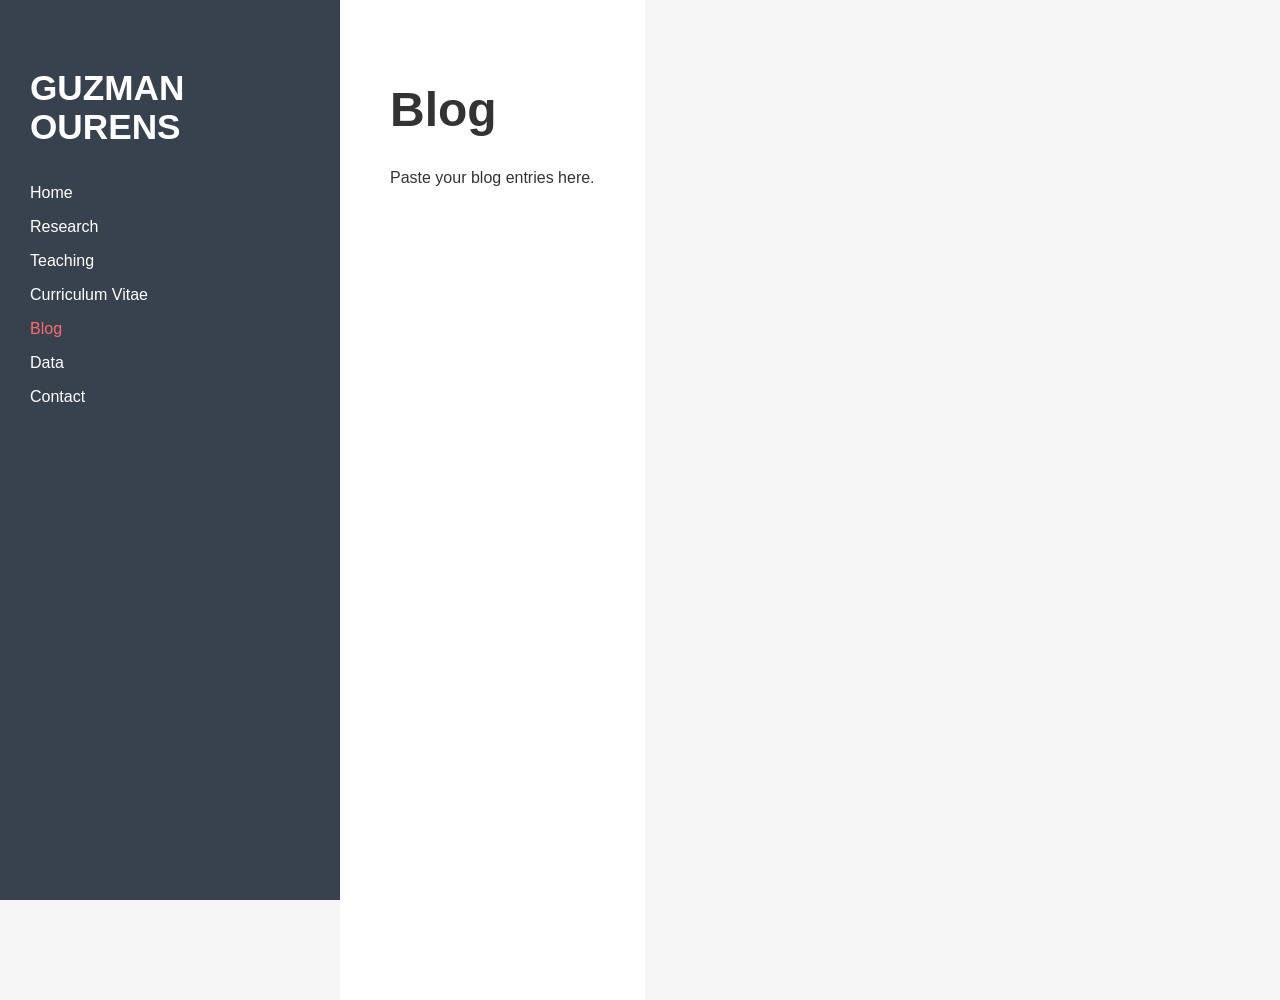
==== blog.html @ f78b972e "Add files via upload" ====
<!DOCTYPE html><html><head><meta charset="utf-8"><meta name="viewport" content="width=device-width,initial-scale=1">
<title>Blog</title><link rel="stylesheet" href="css/style.css"></head>
<body><div class="container"><aside class="sidebar"><h1>GUZMAN<br>OURENS</h1><nav>
<a href="index.html">Home</a>
<a href="research.html">Research</a>
<a href="teaching.html">Teaching</a>
<a href="cv.html">Curriculum Vitae</a>
<a href="blog.html" class="active">Blog</a>
<a href="data.html">Data</a>
<a href="contact.html">Contact</a>
</nav></aside>
<main class="content"><h1>Blog</h1><p>Paste your blog entries here.</p></main></div></body></html>
---- css/style.css ----
body{margin:0;font-family:Arial,sans-serif;background:#f5f5f5;color:#333}
.container{display:flex;min-height:100vh}
.sidebar{width:280px;background:#38424f;color:#fff;padding:40px 30px;position:fixed;top:0;bottom:0}
.sidebar h1{font-size:2.2rem;line-height:1.1}
.sidebar nav a{display:block;color:#fff;text-decoration:none;padding:8px 0}
.sidebar nav a.active,.sidebar nav a:hover{color:#ff6b6b}
.content{margin-left:340px;padding:50px;max-width:900px;background:#fff;min-height:100vh}
img.profile{max-width:240px;float:left;margin:0 30px 20px 0;border:1px solid #ddd}
h1{font-size:3rem}
@media(max-width:800px){.sidebar{position:relative;width:auto}.content{margin-left:0;padding:25px}.container{display:block}img.profile{float:none;display:block;margin:0 auto 20px}}
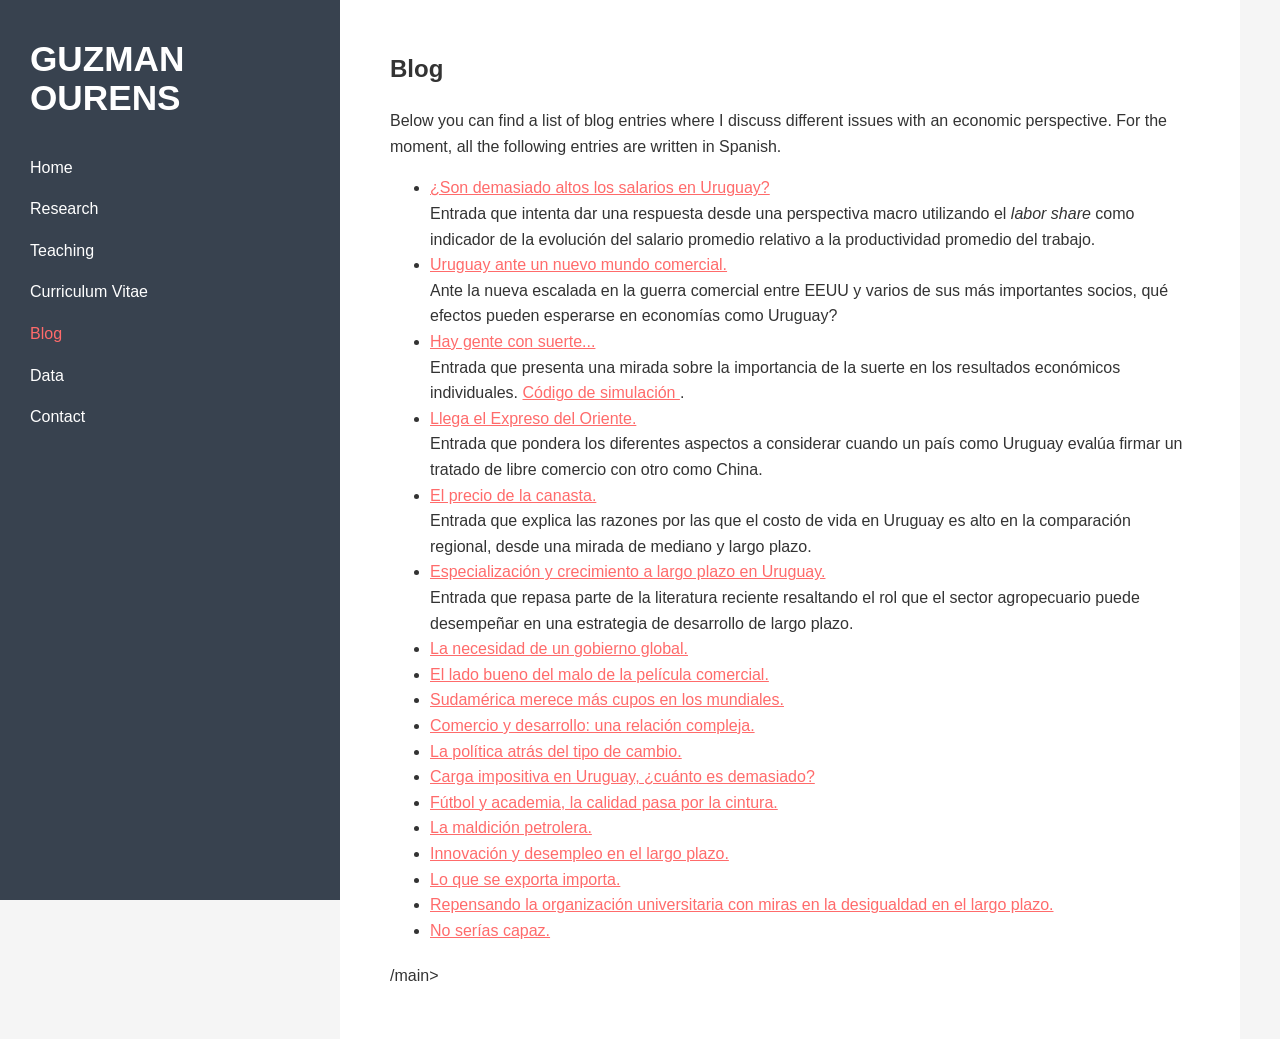
==== commit 6bdad862: "Update blog.html" ====
--- a/blog.html
+++ b/blog.html
@@ -9,4 +9,130 @@
 <a href="data.html">Data</a>
 <a href="contact.html">Contact</a>
 </nav></aside>
-<main class="content"><h1>Blog</h1><p>Paste your blog entries here.</p></main></div></body></html>+<main class="content"><h2>Blog</h2>
+
+<p>
+Below you can find a list of blog entries where I discuss different issues with an economic perspective.
+For the moment, all the following entries are written in Spanish.
+</p>
+
+<ul class="blog-list">
+
+<li>
+<a href="https://www.razonesypersonas.com/2026/07/normal-0-false-false-false-false-en-gb.html?m=1" target="_blank">
+¿Son demasiado altos los salarios en Uruguay?
+</a><br>
+Entrada que intenta dar una respuesta desde una perspectiva macro utilizando el <em>labor share</em> como indicador de la evolución del salario promedio relativo a la productividad promedio del trabajo.
+</li>
+
+<li>
+<a href="https://ladiaria.com.uy/economia/articulo/2025/4/uruguay-ante-un-nuevo-mundo-comercial/" target="_blank">
+Uruguay ante un nuevo mundo comercial.
+</a><br>
+Ante la nueva escalada en la guerra comercial entre EEUU y varios de sus más importantes socios, qué efectos pueden esperarse en economías como Uruguay?
+</li>
+
+<li>
+<a href="http://www.razonesypersonas.com/2023/04/hay-gente-con-suerte.html" target="_blank">
+Hay gente con suerte...
+</a><br>
+Entrada que presenta una mirada sobre la importancia de la suerte en los resultados económicos individuales.
+<a href="https://guzmanourens.com/wp-content/uploads/2023/04/sim.txt" target="_blank">
+Código de simulación
+</a>.
+</li>
+
+<li>
+<a href="http://www.razonesypersonas.com/2022/07/llega-el-expreso-del-oriente-que.html" target="_blank">
+Llega el Expreso del Oriente.
+</a><br>
+Entrada que pondera los diferentes aspectos a considerar cuando un país como Uruguay evalúa firmar un tratado de libre comercio con otro como China.
+</li>
+
+<li>
+<a href="http://www.razonesypersonas.com/2021/07/el-precio-de-la-canasta.html" target="_blank">
+El precio de la canasta.
+</a><br>
+Entrada que explica las razones por las que el costo de vida en Uruguay es alto en la comparación regional, desde una mirada de mediano y largo plazo.
+</li>
+
+<li>
+<a href="http://www.razonesypersonas.com/2020/07/especializacion-y-crecimiento-largo.html" target="_blank">
+Especialización y crecimiento a largo plazo en Uruguay.
+</a><br>
+Entrada que repasa parte de la literatura reciente resaltando el rol que el sector agropecuario puede desempeñar en una estrategia de desarrollo de largo plazo.
+</li>
+
+<li>
+<a href="http://www.razonesypersonas.com/2020/04/la-necesidad-de-un-gobierno-global.html" target="_blank">
+La necesidad de un gobierno global.
+</a>
+</li>
+
+<li>
+<a href="http://www.razonesypersonas.com/2019/09/el-lado-bueno-del-malo-de-la-pelicula.html" target="_blank">
+El lado bueno del malo de la película comercial.
+</a>
+</li>
+
+<li>
+<a href="http://www.razonesypersonas.com/2018/06/sudamerica-merece-mas-cupos-en-los.html" target="_blank">
+Sudamérica merece más cupos en los mundiales.
+</a>
+</li>
+
+<li>
+<a href="http://www.razonesypersonas.com/2018/04/comercio-y-desarrollo-una-relacion.html" target="_blank">
+Comercio y desarrollo: una relación compleja.
+</a>
+</li>
+
+<li>
+<a href="http://www.razonesypersonas.com/2017/10/la-politica-atras-del-tipo-de-cambio.html" target="_blank">
+La política atrás del tipo de cambio.
+</a>
+</li>
+
+<li>
+<a href="http://www.razonesypersonas.com/2017/03/carga-impositiva-en-uruguay-cuanto-es.html" target="_blank">
+Carga impositiva en Uruguay, ¿cuánto es demasiado?
+</a>
+</li>
+
+<li>
+<a href="http://www.razonesypersonas.com/2016/11/futbol-y-academia-la-calidad-pasa-por.html" target="_blank">
+Fútbol y academia, la calidad pasa por la cintura.
+</a>
+</li>
+
+<li>
+<a href="http://www.razonesypersonas.com/2016/04/la-maldicion-petrolera.html" target="_blank">
+La maldición petrolera.
+</a>
+</li>
+
+<li>
+<a href="http://www.razonesypersonas.com/2015/08/innovacion-y-desempleo-en-el-largo-plazo.html" target="_blank">
+Innovación y desempleo en el largo plazo.
+</a>
+</li>
+
+<li>
+<a href="https://ladiaria.com.uy/articulo/2015/3/lo-que-se-exporta-importa/" target="_blank">
+Lo que se exporta importa.
+</a>
+</li>
+
+<li>
+<a href="http://www.razonesypersonas.com/2014/08/repensando-la-organizacion.html" target="_blank">
+Repensando la organización universitaria con miras en la desigualdad en el largo plazo.
+</a>
+</li>
+
+<li>
+<a href="https://ladiaria.com.uy/articulo/2010/7/no-serias-capaz/" target="_blank">
+No serías capaz.
+</a>
+</li>
+
+</ul>/main></div></body></html>
--- a/css/style.css
+++ b/css/style.css
@@ -1,10 +1,114 @@
-body{margin:0;font-family:Arial,sans-serif;background:#f5f5f5;color:#333}
-.container{display:flex;min-height:100vh}
-.sidebar{width:280px;background:#38424f;color:#fff;padding:40px 30px;position:fixed;top:0;bottom:0}
-.sidebar h1{font-size:2.2rem;line-height:1.1}
-.sidebar nav a{display:block;color:#fff;text-decoration:none;padding:8px 0}
-.sidebar nav a.active,.sidebar nav a:hover{color:#ff6b6b}
-.content{margin-left:340px;padding:50px;max-width:900px;background:#fff;min-height:100vh}
-img.profile{max-width:240px;float:left;margin:0 30px 20px 0;border:1px solid #ddd}
-h1{font-size:3rem}
-@media(max-width:800px){.sidebar{position:relative;width:auto}.content{margin-left:0;padding:25px}.container{display:block}img.profile{float:none;display:block;margin:0 auto 20px}}
+body{
+    margin:0;
+font-family:"Source Sans 3", Arial, sans-serif;    
+    background:#f5f5f5;
+    color:#333;
+    line-height:1.6;
+}
+
+.container{
+    display:flex;
+    min-height:100vh;
+}
+
+.sidebar{
+    width:280px;
+    background:#38424f;
+    color:#fff;
+    padding:40px 30px;
+    position:fixed;
+    top:0;
+    bottom:0;
+}
+
+.sidebar h1{
+    font-size:2.2rem;
+    line-height:1.1;
+    margin-top:0;
+}
+
+.sidebar nav a{
+    display:block;
+    color:#fff;
+    text-decoration:none;
+    padding:8px 0;
+}
+
+.sidebar nav a.active,
+.sidebar nav a:hover{
+    color:#ff6b6b;
+}
+
+.content{
+    width:100%;
+    max-width:900px;
+    margin-left:340px;
+    padding:50px;
+    min-height:100vh;
+    background:#fff;
+    box-sizing:border-box;
+}
+
+
+.profile-photo{
+    width:180px;
+    height:auto;
+    float:left;
+    margin:0 30px 20px 0;
+    border:1px solid #ddd;
+    border-radius:4px;
+}
+
+h1{
+    font-size:3rem;
+}
+
+h2{
+    margin-top:0;
+}
+
+@media(max-width:800px){
+
+.sidebar{
+    position:relative;
+    width:auto;
+}
+
+.content{
+    margin-left:0;
+    padding:25px;
+}
+
+.container{
+    display:block;
+}
+
+.profile-photo{
+    float:none;
+    display:block;
+    margin:0 auto 25px;
+    width:180px;
+}
+}
+
+    .sidebar nav a.active,
+.sidebar nav a:hover,
+a{
+    color:#ff6b6b;
+}
+
+h3{
+    margin-top:40px;
+    margin-bottom:10px;
+}
+
+h4{
+    margin-top:25px;
+    margin-bottom:5px;
+    font-weight:600;
+}
+
+ul{
+    margin-top:5px;
+    margin-bottom:20px;
+}
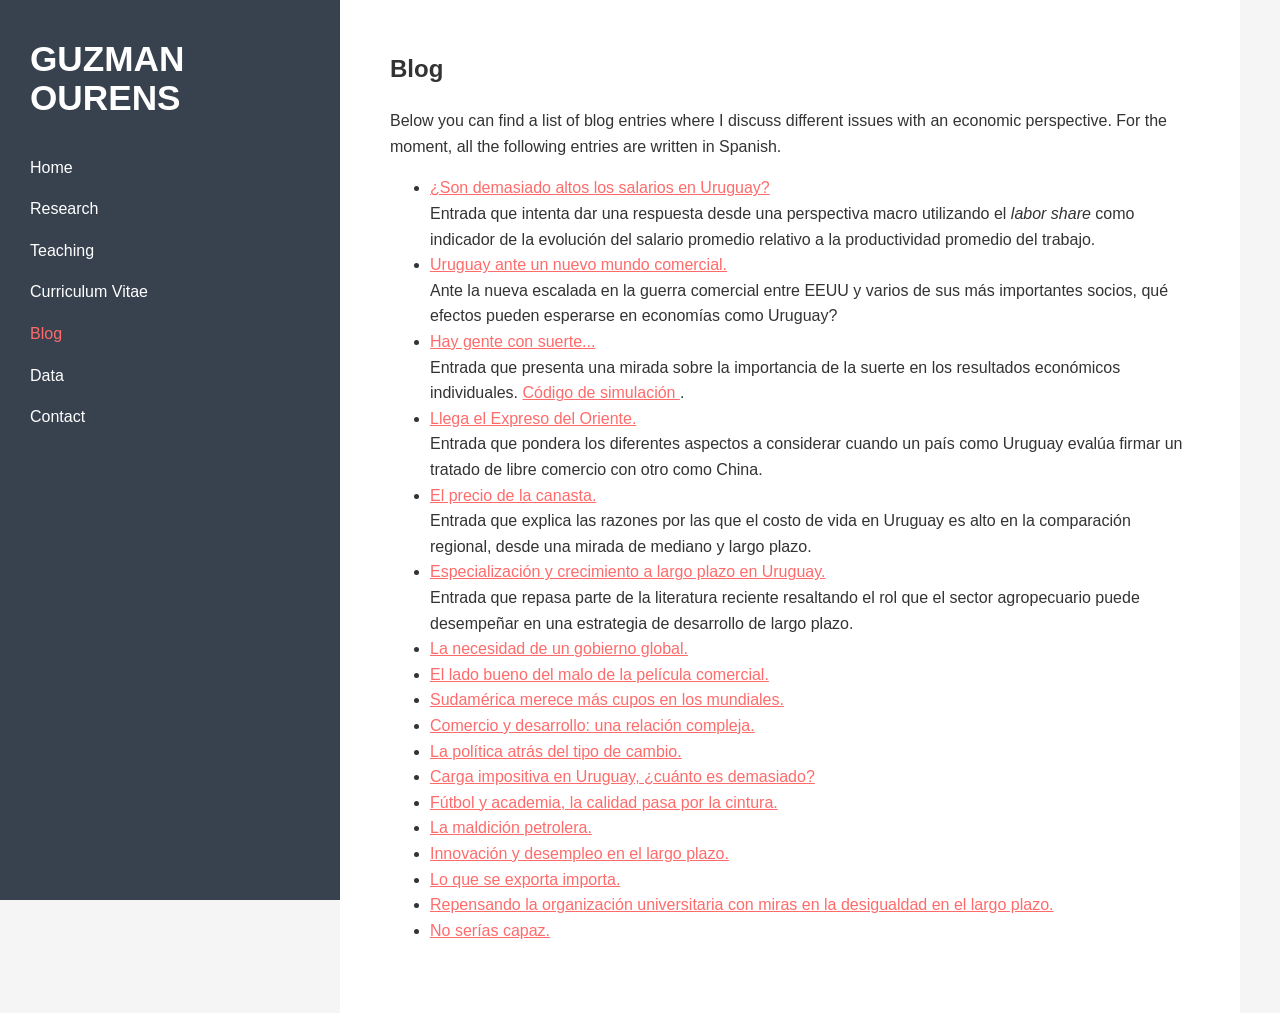
==== commit 8c6242cc: "Update blog.html" ====
--- a/blog.html
+++ b/blog.html
@@ -135,4 +135,4 @@
 </a>
 </li>
 
-</ul>/main></div></body></html>
+</ul></main></div></body></html>
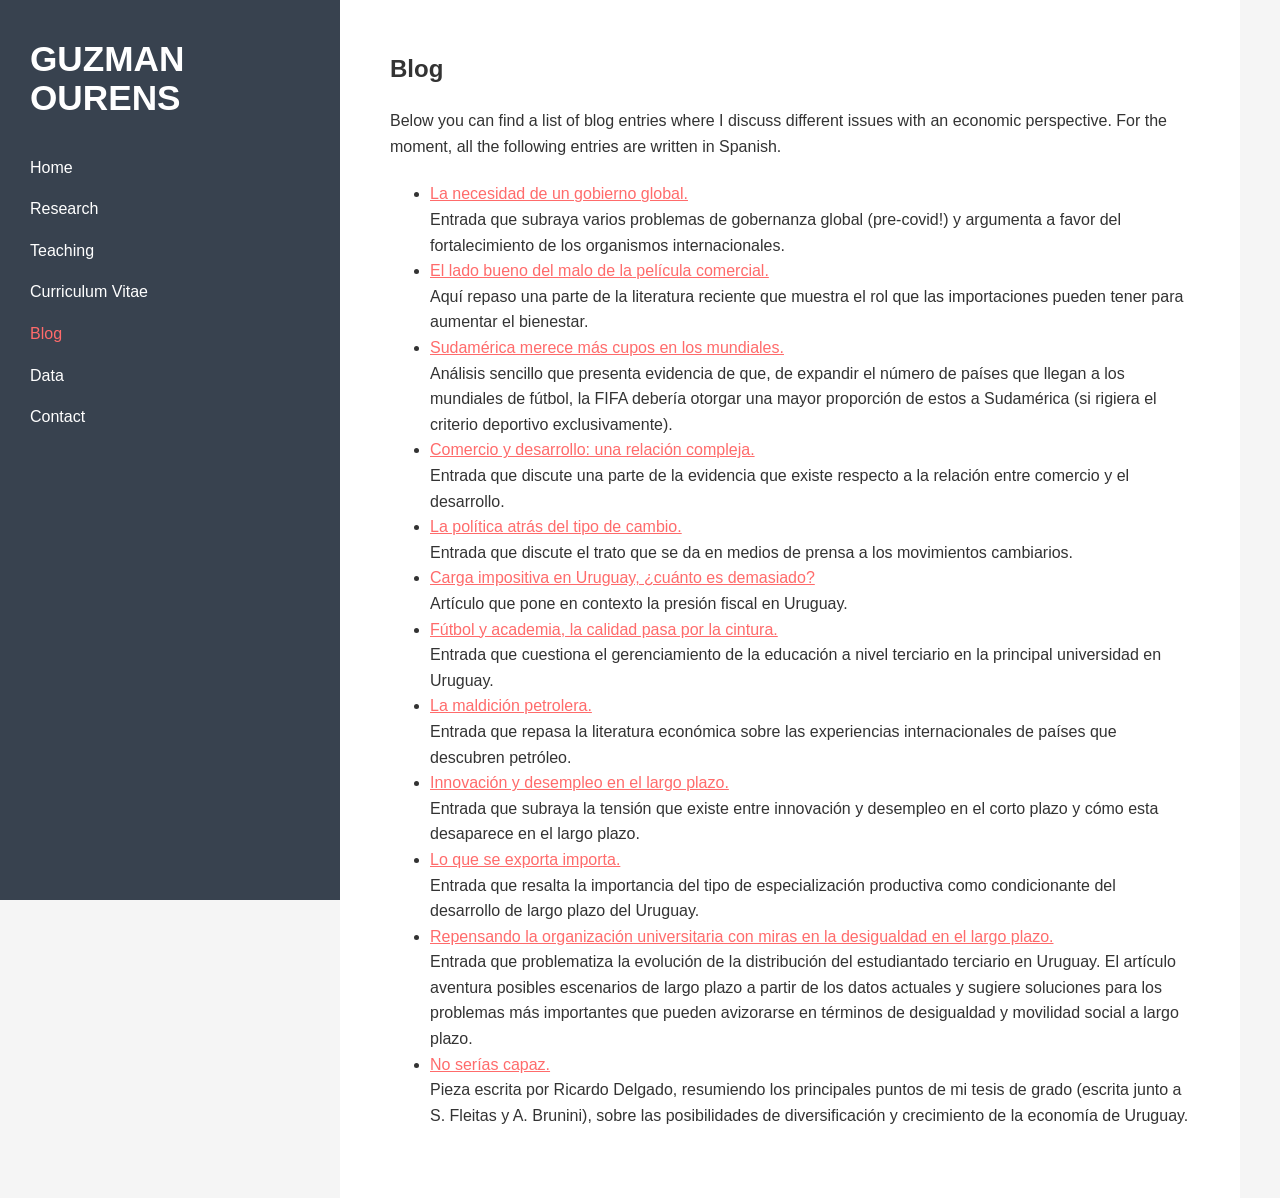
==== commit 66a4d6f0: "Update blog.html" ====
--- a/blog.html
+++ b/blog.html
@@ -19,120 +19,98 @@
 <ul class="blog-list">
 
 <li>
-<a href="https://www.razonesypersonas.com/2026/07/normal-0-false-false-false-false-en-gb.html?m=1" target="_blank">
-¿Son demasiado altos los salarios en Uruguay?
+<a href="http://www.razonesypersonas.com/2020/04/la-necesidad-de-un-gobierno-global.html"
+target="_blank" rel="noopener">
+La necesidad de un gobierno global.
 </a><br>
-Entrada que intenta dar una respuesta desde una perspectiva macro utilizando el <em>labor share</em> como indicador de la evolución del salario promedio relativo a la productividad promedio del trabajo.
+Entrada que subraya varios problemas de gobernanza global (pre-covid!) y argumenta a favor del fortalecimiento de los organismos internacionales.
 </li>
 
 <li>
-<a href="https://ladiaria.com.uy/economia/articulo/2025/4/uruguay-ante-un-nuevo-mundo-comercial/" target="_blank">
-Uruguay ante un nuevo mundo comercial.
+<a href="http://www.razonesypersonas.com/2019/09/el-lado-bueno-del-malo-de-la-pelicula.html"
+target="_blank" rel="noopener">
+El lado bueno del malo de la película comercial.
 </a><br>
-Ante la nueva escalada en la guerra comercial entre EEUU y varios de sus más importantes socios, qué efectos pueden esperarse en economías como Uruguay?
+Aquí repaso una parte de la literatura reciente que muestra el rol que las importaciones pueden tener para aumentar el bienestar.
 </li>
 
 <li>
-<a href="http://www.razonesypersonas.com/2023/04/hay-gente-con-suerte.html" target="_blank">
-Hay gente con suerte...
+<a href="http://www.razonesypersonas.com/2018/06/sudamerica-merece-mas-cupos-en-los.html"
+target="_blank" rel="noopener">
+Sudamérica merece más cupos en los mundiales.
 </a><br>
-Entrada que presenta una mirada sobre la importancia de la suerte en los resultados económicos individuales.
-<a href="https://guzmanourens.com/wp-content/uploads/2023/04/sim.txt" target="_blank">
-Código de simulación
-</a>.
+Análisis sencillo que presenta evidencia de que, de expandir el número de países que llegan a los mundiales de fútbol, la FIFA debería otorgar una mayor proporción de estos a Sudamérica (si rigiera el criterio deportivo exclusivamente).
 </li>
 
 <li>
-<a href="http://www.razonesypersonas.com/2022/07/llega-el-expreso-del-oriente-que.html" target="_blank">
-Llega el Expreso del Oriente.
+<a href="http://www.razonesypersonas.com/2018/04/comercio-y-desarrollo-una-relacion.html"
+target="_blank" rel="noopener">
+Comercio y desarrollo: una relación compleja.
 </a><br>
-Entrada que pondera los diferentes aspectos a considerar cuando un país como Uruguay evalúa firmar un tratado de libre comercio con otro como China.
+Entrada que discute una parte de la evidencia que existe respecto a la relación entre comercio y el desarrollo.
 </li>
 
 <li>
-<a href="http://www.razonesypersonas.com/2021/07/el-precio-de-la-canasta.html" target="_blank">
-El precio de la canasta.
+<a href="http://www.razonesypersonas.com/2017/10/la-politica-atras-del-tipo-de-cambio.html"
+target="_blank" rel="noopener">
+La política atrás del tipo de cambio.
 </a><br>
-Entrada que explica las razones por las que el costo de vida en Uruguay es alto en la comparación regional, desde una mirada de mediano y largo plazo.
+Entrada que discute el trato que se da en medios de prensa a los movimientos cambiarios.
 </li>
 
 <li>
-<a href="http://www.razonesypersonas.com/2020/07/especializacion-y-crecimiento-largo.html" target="_blank">
-Especialización y crecimiento a largo plazo en Uruguay.
+<a href="http://www.razonesypersonas.com/2017/03/carga-impositiva-en-uruguay-cuanto-es.html"
+target="_blank" rel="noopener">
+Carga impositiva en Uruguay, ¿cuánto es demasiado?
 </a><br>
-Entrada que repasa parte de la literatura reciente resaltando el rol que el sector agropecuario puede desempeñar en una estrategia de desarrollo de largo plazo.
+Artículo que pone en contexto la presión fiscal en Uruguay.
 </li>
 
 <li>
-<a href="http://www.razonesypersonas.com/2020/04/la-necesidad-de-un-gobierno-global.html" target="_blank">
-La necesidad de un gobierno global.
-</a>
+<a href="http://www.razonesypersonas.com/2016/11/futbol-y-academia-la-calidad-pasa-por.html"
+target="_blank" rel="noopener">
+Fútbol y academia, la calidad pasa por la cintura.
+</a><br>
+Entrada que cuestiona el gerenciamiento de la educación a nivel terciario en la principal universidad en Uruguay.
 </li>
 
 <li>
-<a href="http://www.razonesypersonas.com/2019/09/el-lado-bueno-del-malo-de-la-pelicula.html" target="_blank">
-El lado bueno del malo de la película comercial.
-</a>
+<a href="http://www.razonesypersonas.com/2016/04/la-maldicion-petrolera.html"
+target="_blank" rel="noopener">
+La maldición petrolera.
+</a><br>
+Entrada que repasa la literatura económica sobre las experiencias internacionales de países que descubren petróleo.
 </li>
 
 <li>
-<a href="http://www.razonesypersonas.com/2018/06/sudamerica-merece-mas-cupos-en-los.html" target="_blank">
-Sudamérica merece más cupos en los mundiales.
-</a>
+<a href="http://www.razonesypersonas.com/2015/08/innovacion-y-desempleo-en-el-largo-plazo.html"
+target="_blank" rel="noopener">
+Innovación y desempleo en el largo plazo.
+</a><br>
+Entrada que subraya la tensión que existe entre innovación y desempleo en el corto plazo y cómo esta desaparece en el largo plazo.
 </li>
 
 <li>
-<a href="http://www.razonesypersonas.com/2018/04/comercio-y-desarrollo-una-relacion.html" target="_blank">
-Comercio y desarrollo: una relación compleja.
-</a>
+<a href="http://ladiaria.com.uy/articulo/2015/3/lo-que-se-exporta-importa/"
+target="_blank" rel="noopener">
+Lo que se exporta importa.
+</a><br>
+Entrada que resalta la importancia del tipo de especialización productiva como condicionante del desarrollo de largo plazo del Uruguay.
 </li>
 
 <li>
-<a href="http://www.razonesypersonas.com/2017/10/la-politica-atras-del-tipo-de-cambio.html" target="_blank">
-La política atrás del tipo de cambio.
-</a>
+<a href="http://www.razonesypersonas.com/2014/08/repensando-la-organizacion.html"
+target="_blank" rel="noopener">
+Repensando la organización universitaria con miras en la desigualdad en el largo plazo.
+</a><br>
+Entrada que problematiza la evolución de la distribución del estudiantado terciario en Uruguay. El artículo aventura posibles escenarios de largo plazo a partir de los datos actuales y sugiere soluciones para los problemas más importantes que pueden avizorarse en términos de desigualdad y movilidad social a largo plazo.
 </li>
 
 <li>
-<a href="http://www.razonesypersonas.com/2017/03/carga-impositiva-en-uruguay-cuanto-es.html" target="_blank">
-Carga impositiva en Uruguay, ¿cuánto es demasiado?
-</a>
+<a href="https://ladiaria.com.uy/articulo/2010/7/no-serias-capaz/"
+target="_blank" rel="noopener">
+No serías capaz.
+</a><br>
+Pieza escrita por Ricardo Delgado, resumiendo los principales puntos de mi tesis de grado (escrita junto a S. Fleitas y A. Brunini), sobre las posibilidades de diversificación y crecimiento de la economía de Uruguay.
 </li>
-
-<li>
-<a href="http://www.razonesypersonas.com/2016/11/futbol-y-academia-la-calidad-pasa-por.html" target="_blank">
-Fútbol y academia, la calidad pasa por la cintura.
-</a>
-</li>
-
-<li>
-<a href="http://www.razonesypersonas.com/2016/04/la-maldicion-petrolera.html" target="_blank">
-La maldición petrolera.
-</a>
-</li>
-
-<li>
-<a href="http://www.razonesypersonas.com/2015/08/innovacion-y-desempleo-en-el-largo-plazo.html" target="_blank">
-Innovación y desempleo en el largo plazo.
-</a>
-</li>
-
-<li>
-<a href="https://ladiaria.com.uy/articulo/2015/3/lo-que-se-exporta-importa/" target="_blank">
-Lo que se exporta importa.
-</a>
-</li>
-
-<li>
-<a href="http://www.razonesypersonas.com/2014/08/repensando-la-organizacion.html" target="_blank">
-Repensando la organización universitaria con miras en la desigualdad en el largo plazo.
-</a>
-</li>
-
-<li>
-<a href="https://ladiaria.com.uy/articulo/2010/7/no-serias-capaz/" target="_blank">
-No serías capaz.
-</a>
-</li>
-
 </ul></main></div></body></html>
--- a/css/style.css
+++ b/css/style.css
@@ -112,3 +112,13 @@
     margin-top:5px;
     margin-bottom:20px;
 }
+
+h3{
+    margin-top:40px;
+    margin-bottom:15px;
+    font-size:1.35rem;
+}
+
+.content p{
+    margin-bottom:22px;
+}
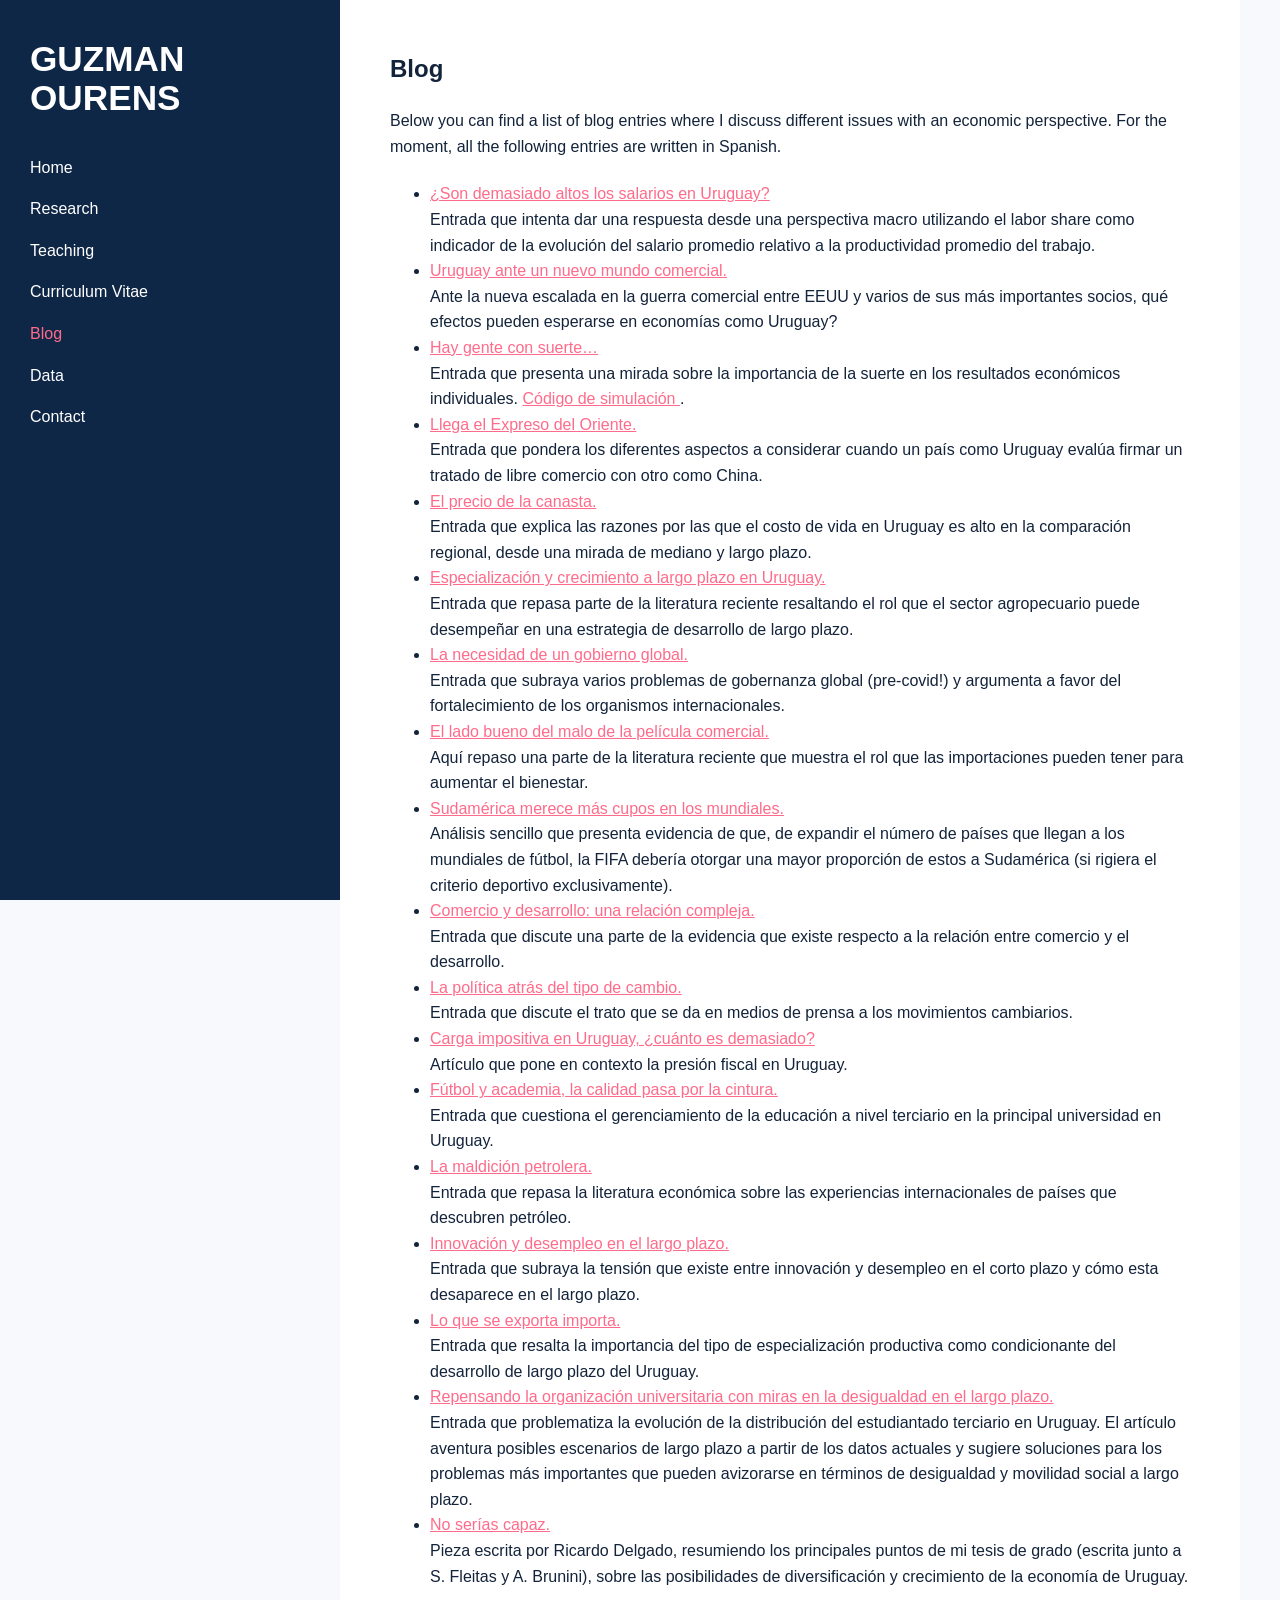
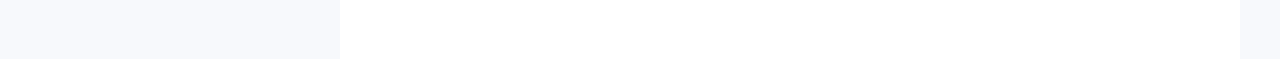
==== commit f2e22ef8: "Add new blog entries with links and descriptions" ====
--- a/blog.html
+++ b/blog.html
@@ -18,6 +18,58 @@
 
 <ul class="blog-list">
 
+<li>
+<a href="https://www.razonesypersonas.com/2026/07/normal-0-false-false-false-false-en-gb.html?m=1"
+target="_blank" rel="noopener">
+¿Son demasiado altos los salarios en Uruguay?
+</a><br>
+Entrada que intenta dar una respuesta desde una perspectiva macro utilizando el labor share como indicador de la evolución del salario promedio relativo a la productividad promedio del trabajo.
+</li>
+
+<li>
+<a href="https://ladiaria.com.uy/economia/articulo/2025/4/uruguay-ante-un-nuevo-mundo-comercial/"
+target="_blank" rel="noopener">
+Uruguay ante un nuevo mundo comercial.
+</a><br>
+Ante la nueva escalada en la guerra comercial entre EEUU y varios de sus más importantes socios, qué efectos pueden esperarse en economías como Uruguay?
+</li>
+
+<li>
+<a href="http://www.razonesypersonas.com/2023/04/hay-gente-con-suerte.html"
+target="_blank" rel="noopener">
+Hay gente con suerte…
+</a><br>
+Entrada que presenta una mirada sobre la importancia de la suerte en los resultados económicos individuales.
+<a href="https://guzmanourens.com/wp-content/uploads/2023/04/sim.txt"
+target="_blank" rel="noopener">
+Código de simulación
+</a>.
+</li>
+
+<li>
+<a href="http://www.razonesypersonas.com/2022/07/llega-el-expreso-del-oriente-que.html"
+target="_blank" rel="noopener">
+Llega el Expreso del Oriente.
+</a><br>
+Entrada que pondera los diferentes aspectos a considerar cuando un país como Uruguay evalúa firmar un tratado de libre comercio con otro como China.
+</li>
+
+<li>
+<a href="http://www.razonesypersonas.com/2021/07/el-precio-de-la-canasta.html"
+target="_blank" rel="noopener">
+El precio de la canasta.
+</a><br>
+Entrada que explica las razones por las que el costo de vida en Uruguay es alto en la comparación regional, desde una mirada de mediano y largo plazo.
+</li>
+
+<li>
+<a href="http://www.razonesypersonas.com/2020/07/especializacion-y-crecimiento-largo.html"
+target="_blank" rel="noopener">
+Especialización y crecimiento a largo plazo en Uruguay.
+</a><br>
+Entrada que repasa parte de la literatura reciente resaltando el rol que el sector agropecuario puede desempeñar en una estrategia de desarrollo de largo plazo.
+</li>
+  
 <li>
 <a href="http://www.razonesypersonas.com/2020/04/la-necesidad-de-un-gobierno-global.html"
 target="_blank" rel="noopener">
--- a/css/style.css
+++ b/css/style.css
@@ -1,8 +1,8 @@
 body{
     margin:0;
 font-family:"Source Sans 3", Arial, sans-serif;    
-    background:#f5f5f5;
-    color:#333;
+    background:#f7f9fc;
+    color: #13233a;
     line-height:1.6;
 }
 
@@ -13,7 +13,7 @@
 
 .sidebar{
     width:280px;
-    background:#38424f;
+    background:#0f2747;
     color:#fff;
     padding:40px 30px;
     position:fixed;
@@ -36,7 +36,7 @@
 
 .sidebar nav a.active,
 .sidebar nav a:hover{
-    color:#ff6b6b;
+    color:#ff6b8a;
 }
 
 .content{
@@ -45,18 +45,46 @@
     margin-left:340px;
     padding:50px;
     min-height:100vh;
-    background:#fff;
+    background:#ffffff;
     box-sizing:border-box;
 }
 
 
+.intro{
+    display:flex;
+    align-items:flex-start;
+    gap:30px;
+    margin-bottom:30px;
+}
+
 .profile-photo{
     width:180px;
     height:auto;
-    float:left;
-    margin:0 30px 20px 0;
-    border:1px solid #ddd;
+    border:1px solid #d8e0ea;
     border-radius:4px;
+    flex-shrink:0;
+}
+
+.intro-text h2{
+    margin:0;
+    font-size:1.25rem;
+    font-weight:500;
+    line-height:1.3;
+}
+
+.university{
+    margin:8px 0 18px;
+    font-size:1.05rem;
+}
+
+.research-interests{
+    margin:0;
+    font-size:1.2rem;
+    font-weight:600;
+}
+
+.research-interests span{
+    font-weight:400;
 }
 
 h1{
@@ -83,8 +111,11 @@
     display:block;
 }
 
+.intro{
+    display:block;
+}
+
 .profile-photo{
-    float:none;
     display:block;
     margin:0 auto 25px;
     width:180px;
@@ -94,7 +125,7 @@
     .sidebar nav a.active,
 .sidebar nav a:hover,
 a{
-    color:#ff6b6b;
+    color:#ff6b8a;
 }
 
 h3{
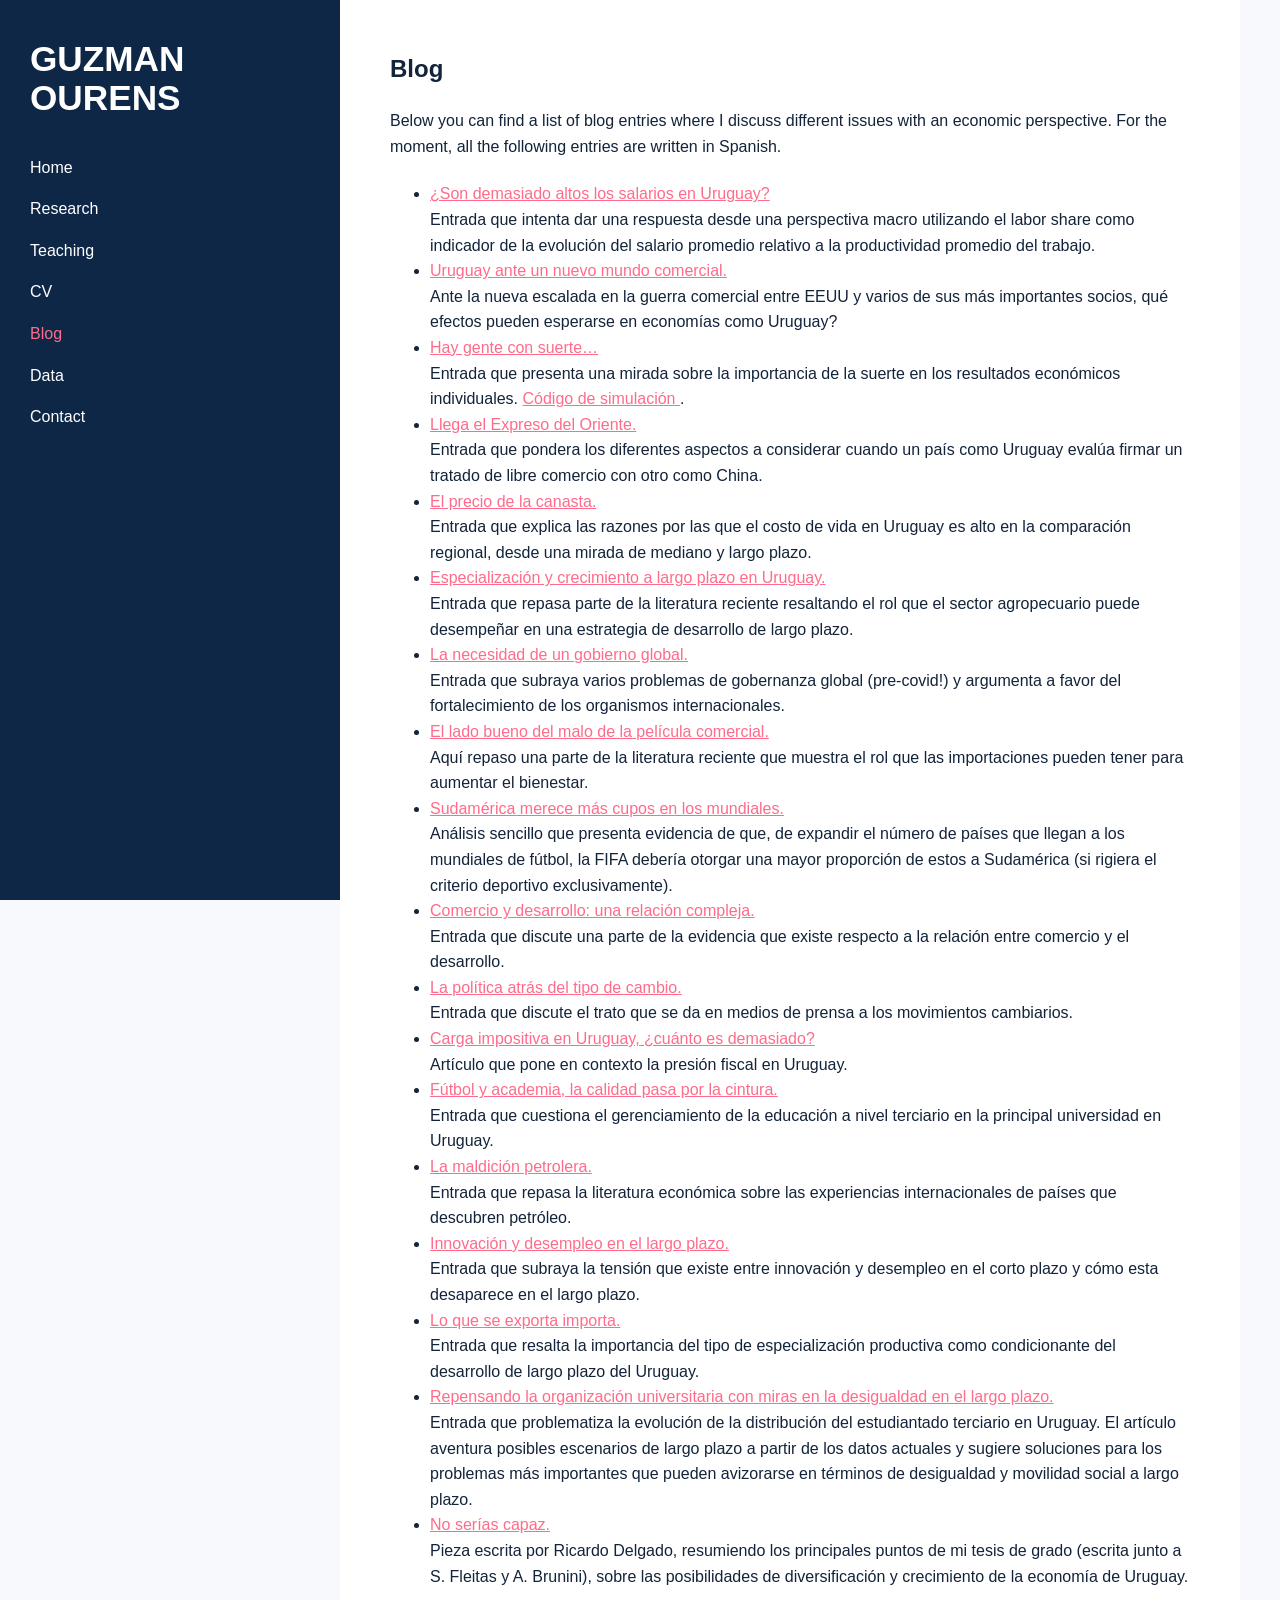
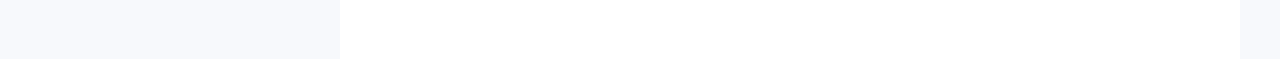
==== commit 818d36c8: "Change 'Curriculum Vitae' link text to 'CV'" ====
--- a/blog.html
+++ b/blog.html
@@ -4,7 +4,7 @@
 <a href="index.html">Home</a>
 <a href="research.html">Research</a>
 <a href="teaching.html">Teaching</a>
-<a href="cv.html">Curriculum Vitae</a>
+<a href="cv.html">CV</a>
 <a href="blog.html" class="active">Blog</a>
 <a href="data.html">Data</a>
 <a href="contact.html">Contact</a>
@@ -71,7 +71,7 @@
 </li>
   
 <li>
-<a href="http://www.razonesypersonas.com/2020/04/la-necesidad-de-un-gobierno-global.html"
+<a href="http://www.razonesypersonas.com/2019/04/la-necesidad-de-un-gobierno-global.html"
 target="_blank" rel="noopener">
 La necesidad de un gobierno global.
 </a><br>
@@ -79,7 +79,7 @@
 </li>
 
 <li>
-<a href="http://www.razonesypersonas.com/2019/09/el-lado-bueno-del-malo-de-la-pelicula.html"
+<a href="http://www.razonesypersonas.com/2018/11/el-lado-bueno-del-malo-de-la-pelicula.html"
 target="_blank" rel="noopener">
 El lado bueno del malo de la película comercial.
 </a><br>
@@ -87,7 +87,7 @@
 </li>
 
 <li>
-<a href="http://www.razonesypersonas.com/2018/06/sudamerica-merece-mas-cupos-en-los.html"
+<a href="http://www.razonesypersonas.com/2018/07/sudamerica-merece-mas-cupos-en-los.html"
 target="_blank" rel="noopener">
 Sudamérica merece más cupos en los mundiales.
 </a><br>
@@ -95,7 +95,7 @@
 </li>
 
 <li>
-<a href="http://www.razonesypersonas.com/2018/04/comercio-y-desarrollo-una-relacion.html"
+<a href="http://www.razonesypersonas.com/2018/04/comercio-y-desarrollo-una-relacion_26.html"
 target="_blank" rel="noopener">
 Comercio y desarrollo: una relación compleja.
 </a><br>
@@ -103,7 +103,7 @@
 </li>
 
 <li>
-<a href="http://www.razonesypersonas.com/2017/10/la-politica-atras-del-tipo-de-cambio.html"
+<a href="https://ladiaria.com.uy/articulo/2017/11/la-politica-atras-del-tipo-de-cambio/"
 target="_blank" rel="noopener">
 La política atrás del tipo de cambio.
 </a><br>
@@ -119,7 +119,7 @@
 </li>
 
 <li>
-<a href="http://www.razonesypersonas.com/2016/11/futbol-y-academia-la-calidad-pasa-por.html"
+<a href="http://www.razonesypersonas.com/2016/08/futbol-y-academia-la-calidad-pasa-por.html"
 target="_blank" rel="noopener">
 Fútbol y academia, la calidad pasa por la cintura.
 </a><br>
@@ -127,7 +127,7 @@
 </li>
 
 <li>
-<a href="http://www.razonesypersonas.com/2016/04/la-maldicion-petrolera.html"
+<a href="http://ladiaria.com.uy/articulo/2016/3/la-maldicion-petrolera/"
 target="_blank" rel="noopener">
 La maldición petrolera.
 </a><br>
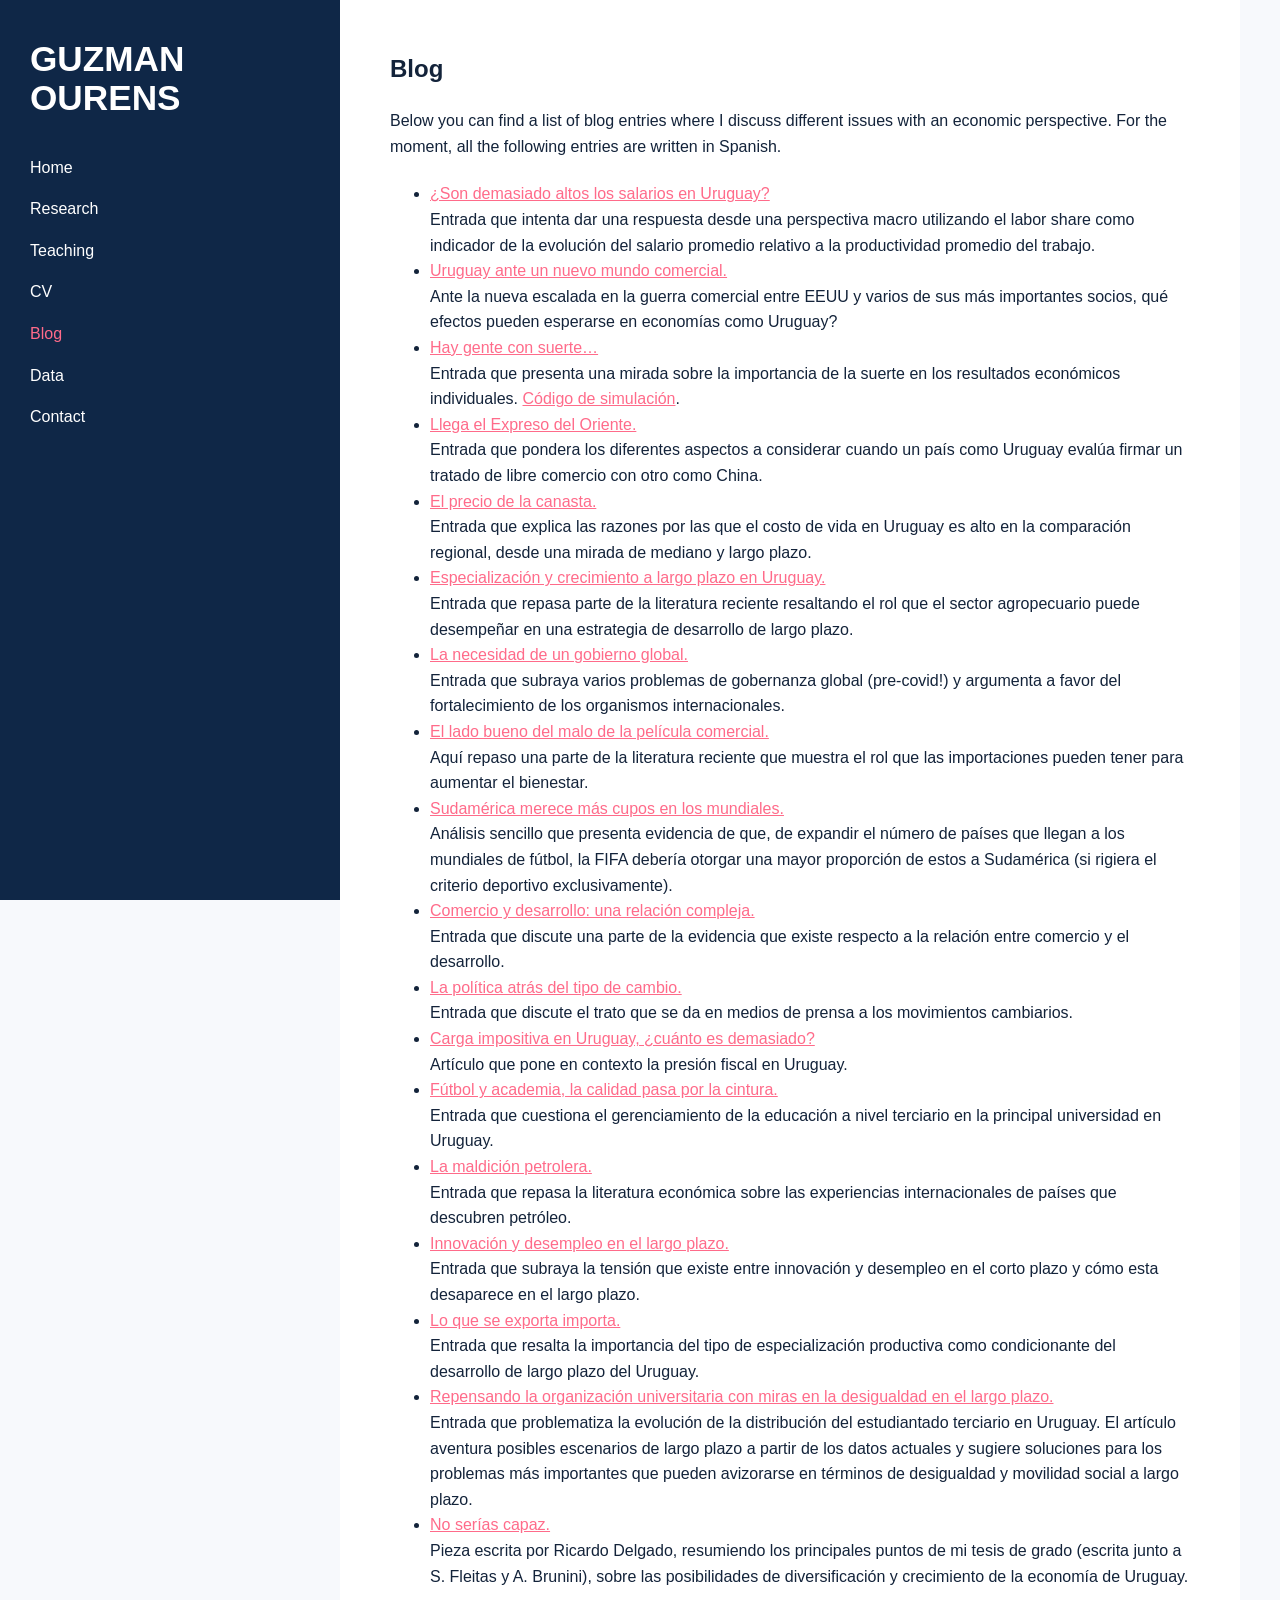
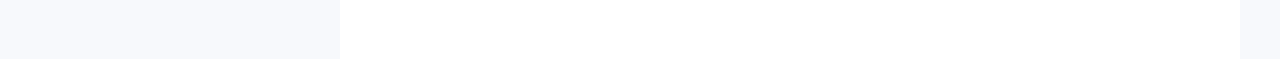
==== commit 7bbc984c: "Change simulation code link to relative path Updated link to simulation code to a relative path." ====
--- a/blog.html
+++ b/blog.html
@@ -40,10 +40,8 @@
 Hay gente con suerte…
 </a><br>
 Entrada que presenta una mirada sobre la importancia de la suerte en los resultados económicos individuales.
-<a href="https://guzmanourens.com/wp-content/uploads/2023/04/sim.txt"
-target="_blank" rel="noopener">
-Código de simulación
-</a>.
+<a href="files/sim.txt" target="_blank" rel="noopener">
+Código de simulación</a>.
 </li>
 
 <li>
